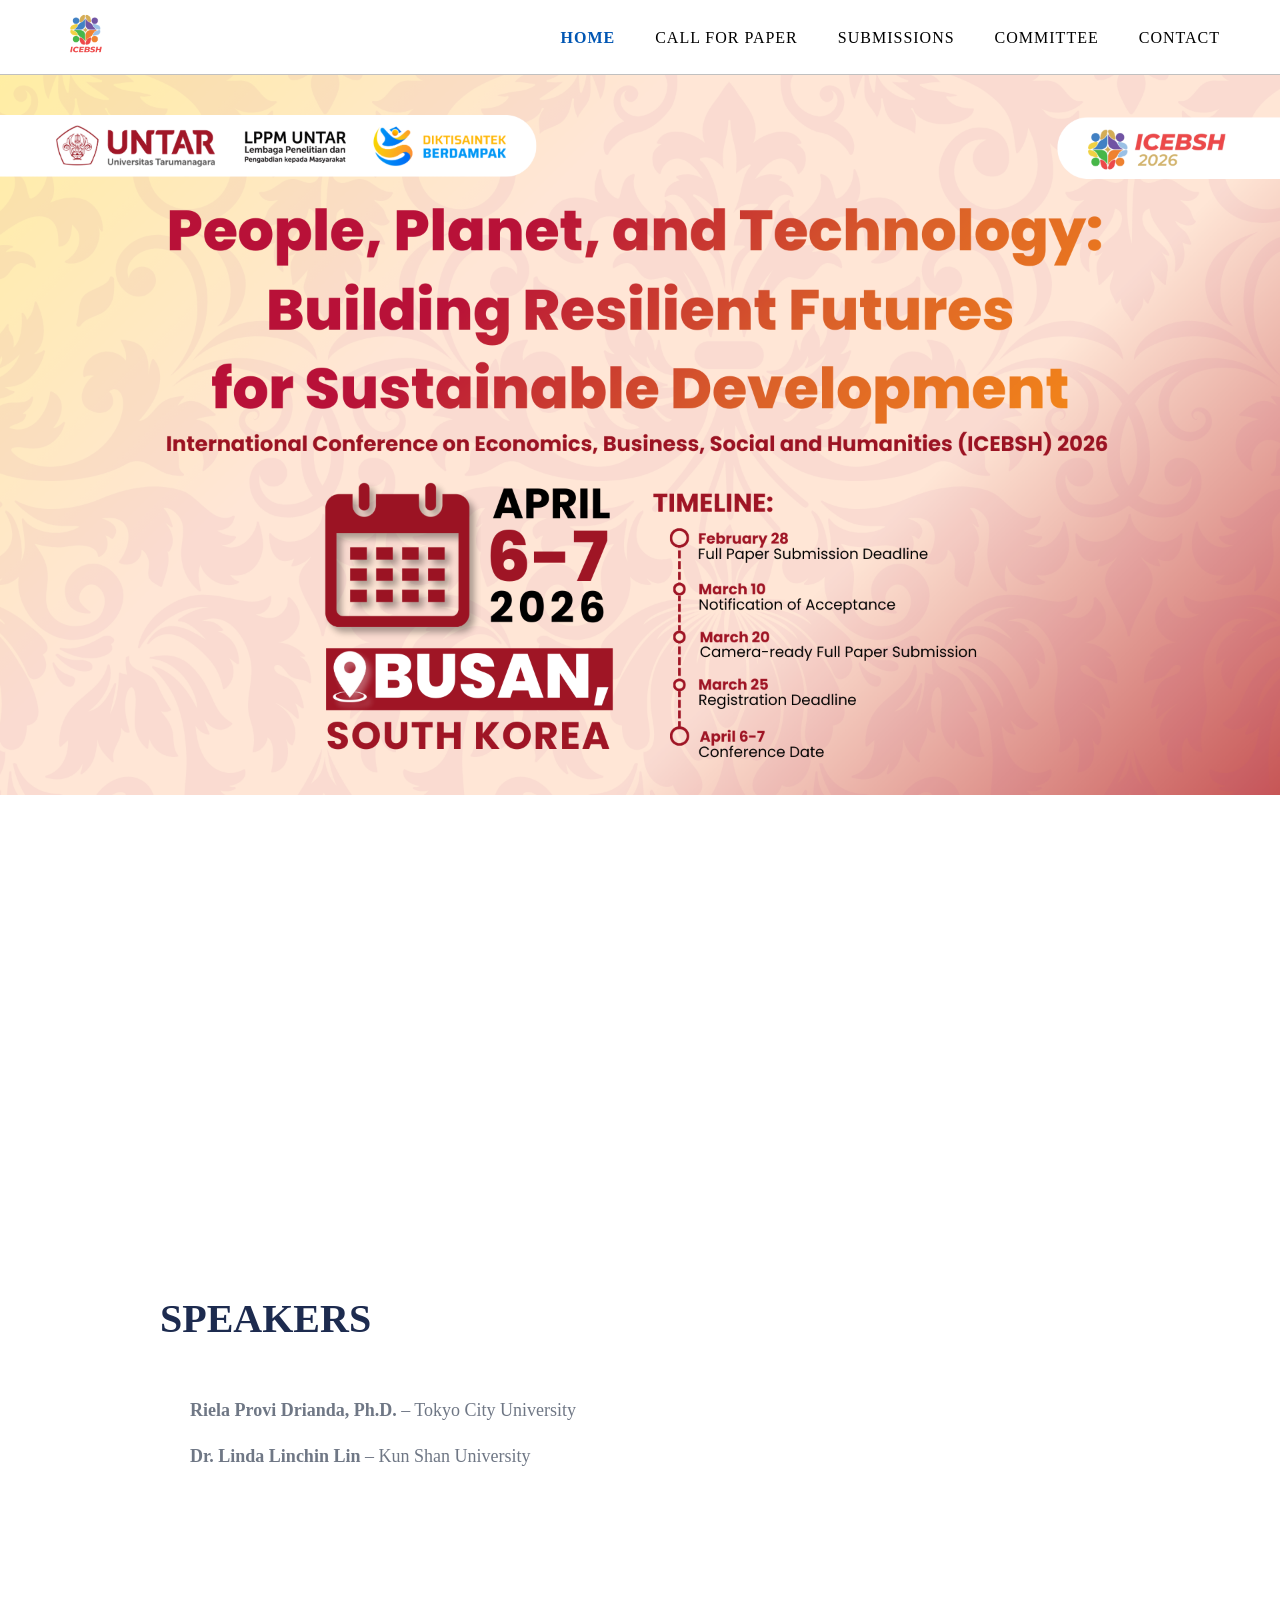
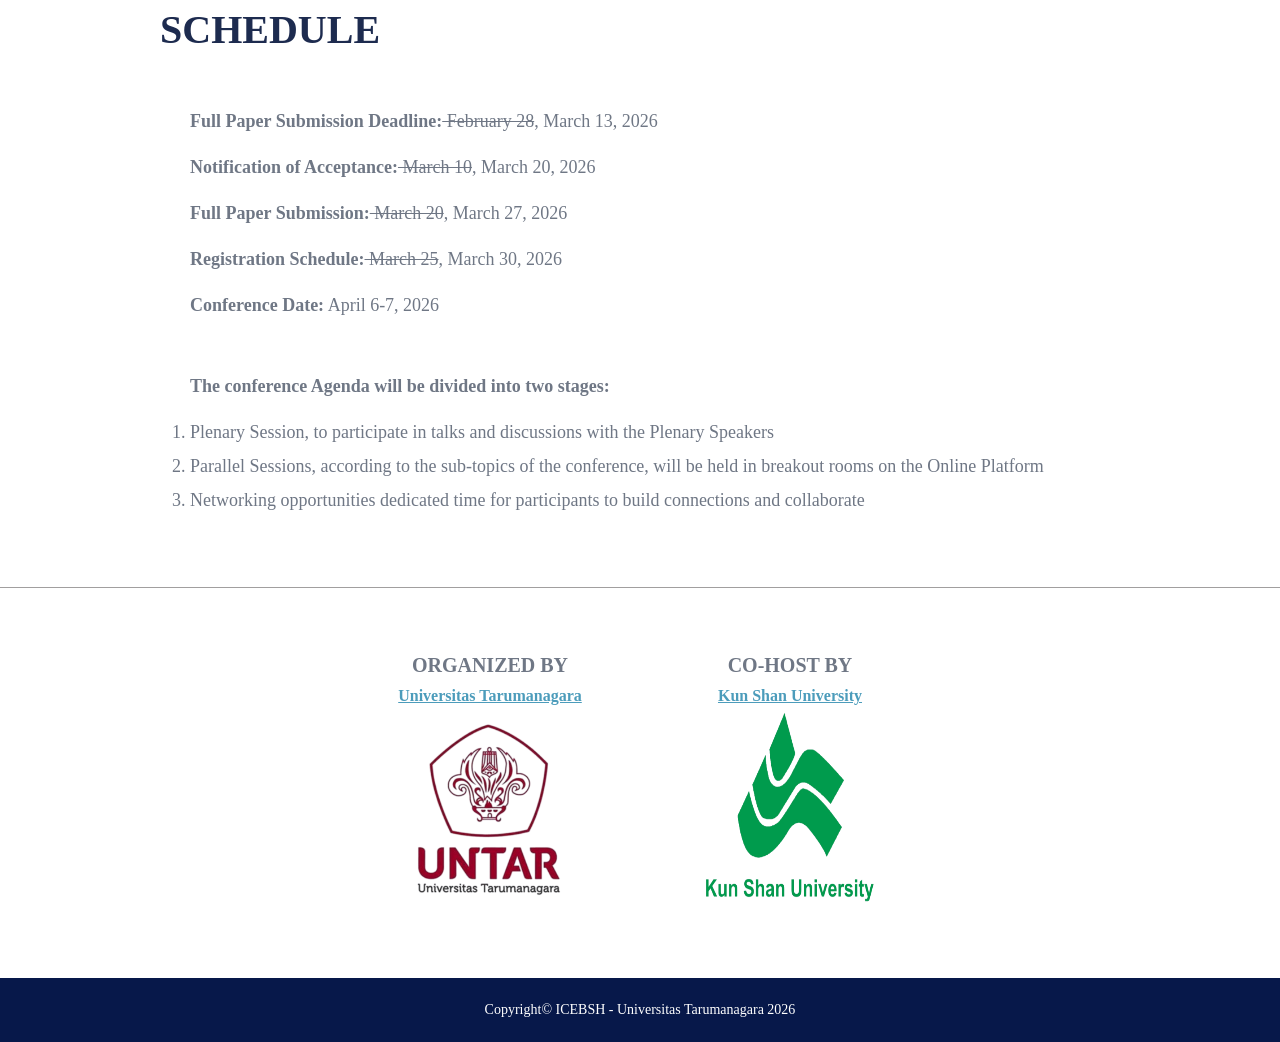
==== index.html @ 19577a78 "edit navbar" ====
<!DOCTYPE html>
<html lang="en">
<head>
    <meta charset="UTF-8">
    <title>ICEBSH 2026</title>
    <meta name="viewport" content="width=device-width, initial-scale=1.0">
    <link rel="stylesheet" href="style.css">
</head>

<body>

<header class="navbar">
    <div class="nav-container">
        <div class="logo">
            <a href="index.html">
                <img src="img/logoicebsh.png" alt="Logo">
            </a>
        </div>

        <div class="menu-toggle" id="menu-toggle">
            ☰
        </div>
        
         <nav>
            <ul class="nav-menu" id="nav-menu">
                <li class ="dropdown"><a href="index.html" class="active">HOME</a></li>
                <li><a href="callforpaper.html">CALL FOR PAPER</a></li>
                <li><a href="submissions.html">SUBMISSIONS</a></li>
                <li><a href="committee.html">COMMITTEE</a></li>
                <li><a href="contact.html">CONTACT</a></li>
            </ul>
        </nav>
    </div>
</header>

<section class="hero-banner">
    <img src="img/icebsh1.png" alt="ICEBSH Banner">
</section>

<div class="home-container">
<section class="home-section">
    <h1 class="home-title">SPEAKERS</h1>
    <div class="home-content">
        <p><strong>Riela Provi Drianda, Ph.D.</strong> – Tokyo City University</p>
        <p><strong>Dr. Linda Linchin Lin</strong> – Kun Shan University</p>
    </div>
</section>

<section class="home-section">
    <h1 class="home-title">SCHEDULE</h1>
    <div class="home-content">
        <p><strong>Full Paper Submission Deadline:</strong><del>  February 28</del>, March 13, 2026</p>
        <p><strong>Notification of Acceptance:</strong><del>  March 10</del>, March 20, 2026</p>
        <p><strong>Full Paper Submission:</strong><del>  March 20</del>, March 27, 2026</p>
        <p><strong>Registration Schedule:</strong><del>  March 25</del>, March 30, 2026</p>
        <p><strong>Conference Date:</strong> April 6-7, 2026</p>

        <br>
        <p><strong>The conference Agenda will be divided into two stages:</strong></p>
        <ol>
            <li>Plenary Session, to participate in talks and discussions with the Plenary Speakers</li>
            <li>Parallel Sessions, according to the sub-topics of the conference, will be held in breakout rooms on the Online Platform</li>
            <li>Networking opportunities dedicated time for participants to build connections and collaborate</li>
        </ol>
    </div>
</section>

<section class="partners">
    <div class="partner-item">
        <h3>ORGANIZED BY</h3>
        <p>
            <a href="https://untar.ac.id" target="_blank">
            Universitas Tarumanagara</a>
        </p>
        <img src="img/untar.png" alt="">
    </div>

    <div class="partner-item">
        <h3>CO-HOST BY</h3>
        <p>
            <a href="https://eng-www.ksu.edu.tw/" target="_blank">
            Kun Shan University</a>
        </p>
        <img src="img/kunshan.png" alt="">
    </div>
</section>
</div>

<script>
    const toggle = document.getElementById("menu-toggle");
    const menu = document.getElementById("nav-menu");

    toggle.addEventListener("click", function(){
        menu.classList.toggle("active");
    });
</script>

<footer>
    Copyright© <a href="index.html">ICEBSH</a> - Universitas Tarumanagara 2026
</footer>

</body> 
</html>
---- style.css ----
* {
    margin: 0;
    padding: 0;
    box-sizing: border-box;
}

body {
    font-family: 'Arial, Helvetica, sans-serif';
    line-height: 1.7;
    color: #222;
    min-height: 100vh;
}

/* NAVBAR */
.navbar {
    background: #ffffff;
    border-bottom: 1px solid #c0c0c0;
    position:flex;
    top:0;  
    z-index:1000;

}

.nav-container {
    display: flex;
    max-width: 1200px;
    margin: auto;
    padding: 8px 20px;
    justify-content: space-between;
    align-items: center;
}

.logo img {
    height: 50px; 
}

.nav-menu {
    list-style: none;
    display: flex;
    gap: 40px;
}

.nav-menu li a{
    font-family: 'Georgia, "Times New Roman", serif';
    text-decoration:none;
    color:#000;
    font-weight:500;
    font-size:16px;
    letter-spacing:1px;
    text-transform:none;
    padding:10px 0;
    display:block;
    transition:0.3s;
}

.nav-menu li.active{
    border-bottom:3px solid #0056b3;
}

.nav-menu li a.active{
    color:#0056b3;
    font-weight:750;
}

.nav-menu li:hover{
    border-bottom:3px solid #0056b3;
}

.nav-menu li a:hover{
    color:#0056b3;
}

.dropdown-menu{
    position:static;
    top:100%;
    left:0;
    background:white;
    list-style:none;
    flex-direction: column;
    padding:10px 0;
    min-width:180px;
    display:none;
    box-shadow:0 2px 10px rgba(0,0,0,0.1);
}

.dropdown-menu li{
    padding:8px 20px;
}

.dropdown-menu li a{
    color:#333;
}

.dropdown:hover .dropdown-menu{
    display:block;
}

/* Banner Home Page  */
.hero-banner {
    width: 100%;
    height: 130vh;         
    overflow-x: auto;           
    overflow-y: hidden;
    cursor: grab;
}

.hero-banner img {
    width: 100%;
    min-width: 1200px;              
    height: auto;
    object-fit: cover;          
    display: block;
}

.hero-banner.active {
    cursor: grabbing;
}

/* Page Banner */
.page-banner{
    width:100%;
    max-width:100%;
    overflow:hidden;
}

.page-banner img{
    width:100%;
    height:auto;
    display:block;
}

/* RESPONSIVE */

@media (max-width: 768px) {
    .hero-banner {
        height: 60vh;
    }

    .hero-banner img {
        min-width: 1000px;  
    }
}

/* HOME */
.home-section {
    padding: 60px 20px;
    max-width: 1000px;
    margin: auto;
    font-family: Georgia, "Times New Roman", serif;
    padding-top: 40px;
    padding-bottom: 40px;
}

.home-section h1 {
    font-family: Georgia, "Times New Roman", serif;
    font-size: 40px;
    margin-bottom: 0px;
    text-align: left;
    color: #1d2b4f;
    margin-bottom: 10px;
}

.home-section h2 {
    margin-top: 30px;
    margin-bottom: 15px;
    font-size: 20px;
    color: #003d80;
}

.home-link-highlight {
    color: #0056b3;
    font-weight: 600;
    text-decoration: none;
}

.home-link-highlight:hover {
    text-decoration: underline;
}

.home-content{
    background: #ffffff;
    padding: 30px;
    border-radius: 8px;
    color: #6f7785;
    font-size: 18px;
    line-height: 1.9;
}

.home-content p {
    margin-bottom: 12px;
}

.home-content ul {
    padding-left: 20px;
    margin-bottom: 20px;
}

.home-content ul li {
    margin-bottom: 8px;
}

.home-content-box ol {
    padding-left: 25px;
    margin-top: 10px;
}

.home-content-box ol li {
    margin-bottom: 8px;
}

/* ===== PARTNERS ===== */
.partners {
    border-top: #a19f9f solid 1px;
    display: flex;
    justify-content: center;
    gap: 100px;
    padding: 60px 20px;
    background: #ffffff;
    flex-wrap: wrap;
}

.partner-item {
    text-align: center;
}

.partner-item h3 {
    font-size: 20px;
    color: #6f7785;
}
.partner-item a {
    margin-bottom: 5px;
    font-size: 16px;
    font-weight: bold;
    color: #4c9cbb;
}
.partner-item img {
    width: 200px;
    height: 200px;
}

/* CALL FOR PAPER */
.cfp-container{
    max-width:900px;
    margin:120px auto 80px auto;
    font-family: Georgia, "Times New Roman", serif;
}

.cfp-title{
    text-align:left;
    font-size:26px;
    color:#1d2b4f;
    font-weight:bold;
    margin-bottom:10px;
}

.cfp-content{
    color:#6f7785;
    font-size:18px;
    line-height:1.9;
}

.cfp-section{
    margin-top:40px;
    font-size:20px;
    color: #6f7785;
}

.cfp-content ul{
    margin-top:10px;
    margin-bottom:30px;
    padding-left:30px;
}

.cfp-content li{
    margin-bottom:10px;
}

/* ===== SUBMISSION ===== */

.submission-container{
    max-width: 1000px;
    margin: 120px auto 80px auto;
    padding: 40px;
    font-family: Georgia, "Times New Roman", serif;
}

.submission-title{
    text-align: left;
    font-size: 40px;
    margin-bottom: 40px;
}

.submission-content{
    color: #6f7785;
    line-height: 1.8;
    font-size: 18px;
}

.submission-section{
    font-weight: bold;
    font-size: 20px;
    margin-top: 40px;
}

.submission-content ul{
    margin-top: 10px;
    padding-left: 20px;
}

.submission-content li{
    margin-bottom: 10px;
}

.link-highlight{
    color: #0066cc;
    font-weight: bold;
    text-decoration: none;
}

.link-highlight:hover{
    text-decoration: underline;
}

/* COMMITTEE */
.committee-container{
max-width: 1100px;
margin: 120px auto 80px auto;
padding: 40px;
font-family: Georgia, "Times New Roman", serif;
}

.committee-title-main{
text-align: left;
font-size: 40px;
margin-bottom: 40px;
}

.committee-content{
font-size: 18px;
line-height: 1.8;
color: #6f7785;
}

.committee-section{
font-size: 22px;
font-weight: bold;
margin-top: 40px;
margin-bottom: 20px;
}

.committee-row{
display: grid;
grid-template-columns: 220px 20px auto;
margin-bottom: 15px;
}

.committee-role{
font-weight: bold;
}

.committee-names{
line-height: 1.7;
}

.scientific-list{
margin-top: 10px;
padding-left: 20px;
}

.scientific-list li{
margin-bottom: 6px;
}

/* CONTACT */
.contact-section{
    padding:60px 20px;
    max-width:1000px;
    margin:120px auto 80px auto;
    min-height:70vh;
    font-size: 18px;
    font-family: Georgia, "Times New Roman", serif;
    color: #6f7785;
}

.contact-section h1{
    text-align:left;
    font-size:40px;
    color:#1d2b4f;
}

.contact-box {
    background: #ffffff;
    padding: 30px;
    border-radius: 8px;
    text-align: left;
}

.contact-box p {
    margin-bottom: 10px;
}

.contact-email {
    font-weight: bold;
    color: #0056b3;
}

.contact-page{
    min-height:calc(100vh - 160px);
}   

/* FOOTER */
footer {
    background: #07184a;
    color: #fff;
    text-align: center;
    padding: 20px;
    font-size:14px;
}

footer a{
    color: inherit;
    text-decoration: none;
    font-weight: 500;
}

footer a:hover{
    text-decoration: underline;
}

/* =====RESPONSIVE */
.menu-toggle{
    display:none;
    font-size:28px;
    cursor:pointer;
}

@media (max-width:768px){

    .menu-toggle{
        display:block;
    }

    .nav-menu{
        position:absolute;
        top:70px;
        right:0;
        background:white;
        width:100%;
        flex-direction:column;
        align-items:center;
        display:none;
        padding:20px 0;
    }

    .nav-menu.active{
        display:flex;
    }

    .dropdown-menu{
        position:static;
        box-shadow:none;
    }

}
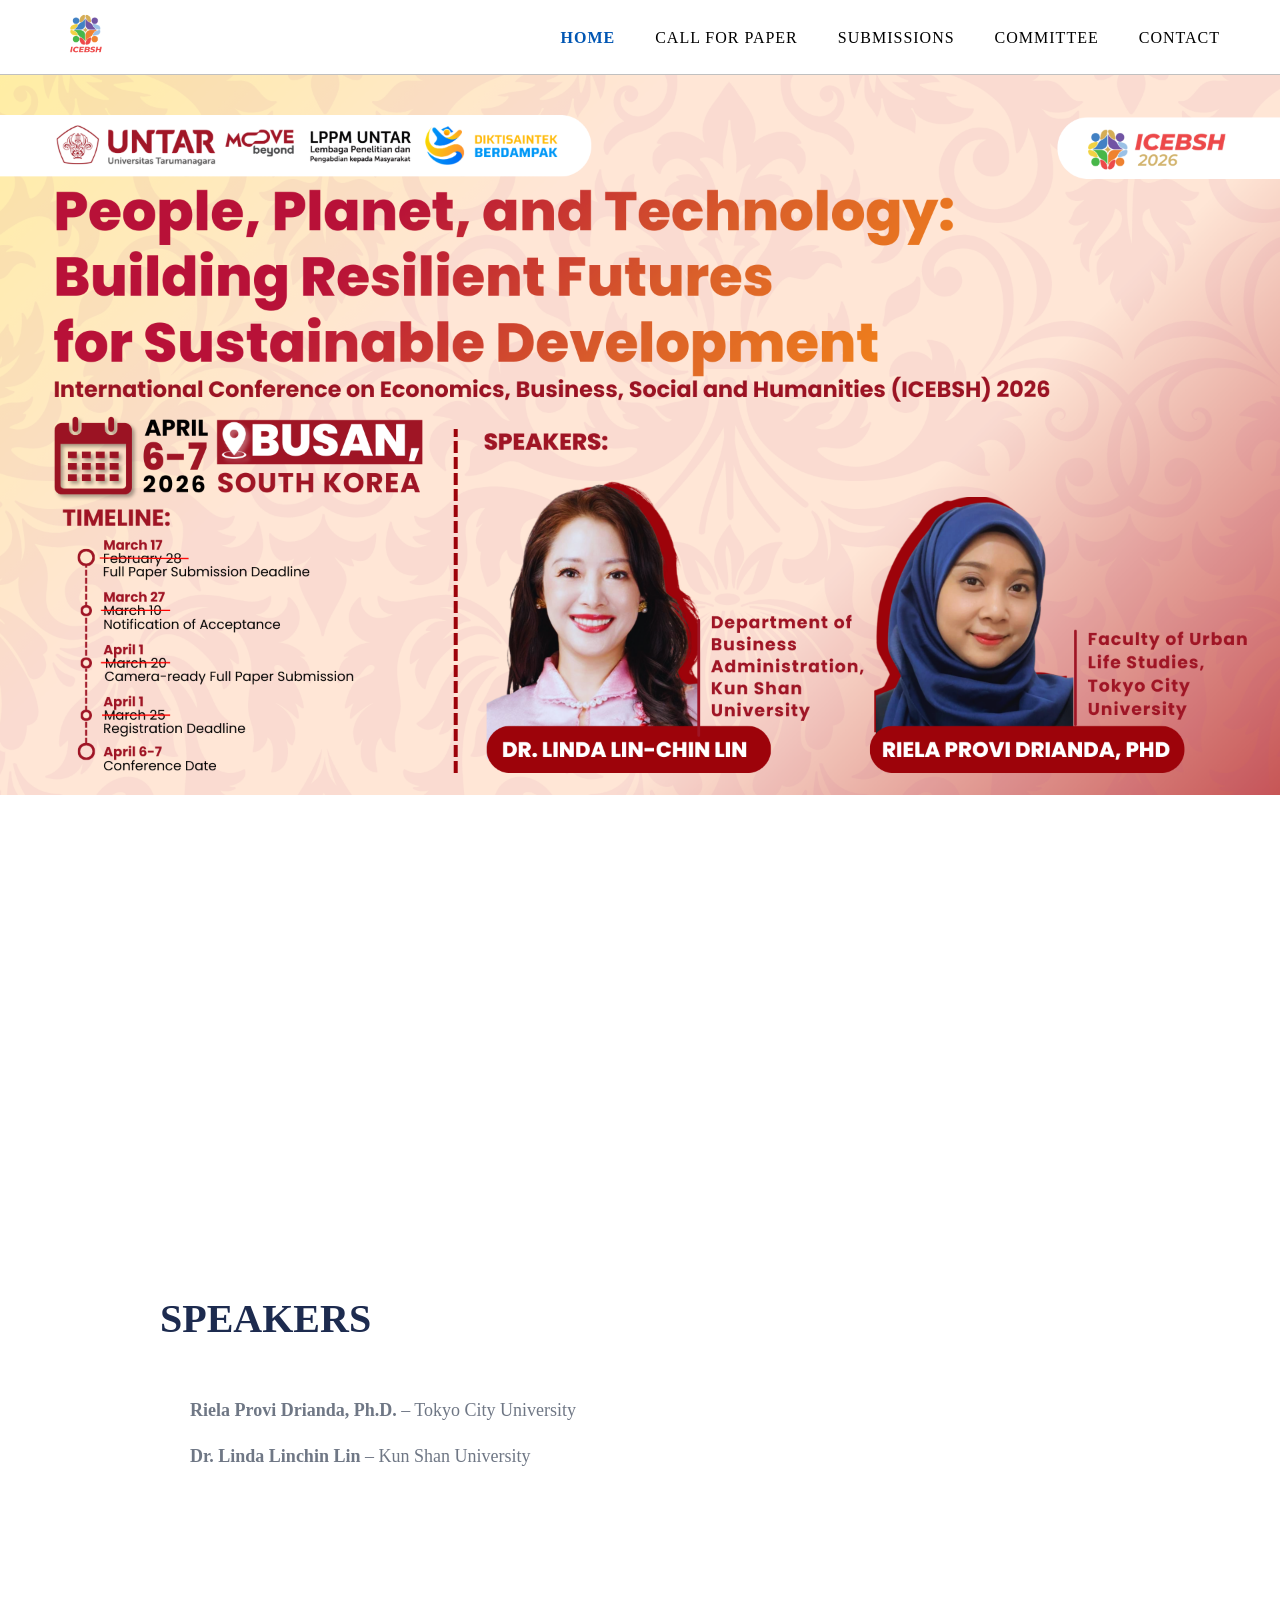
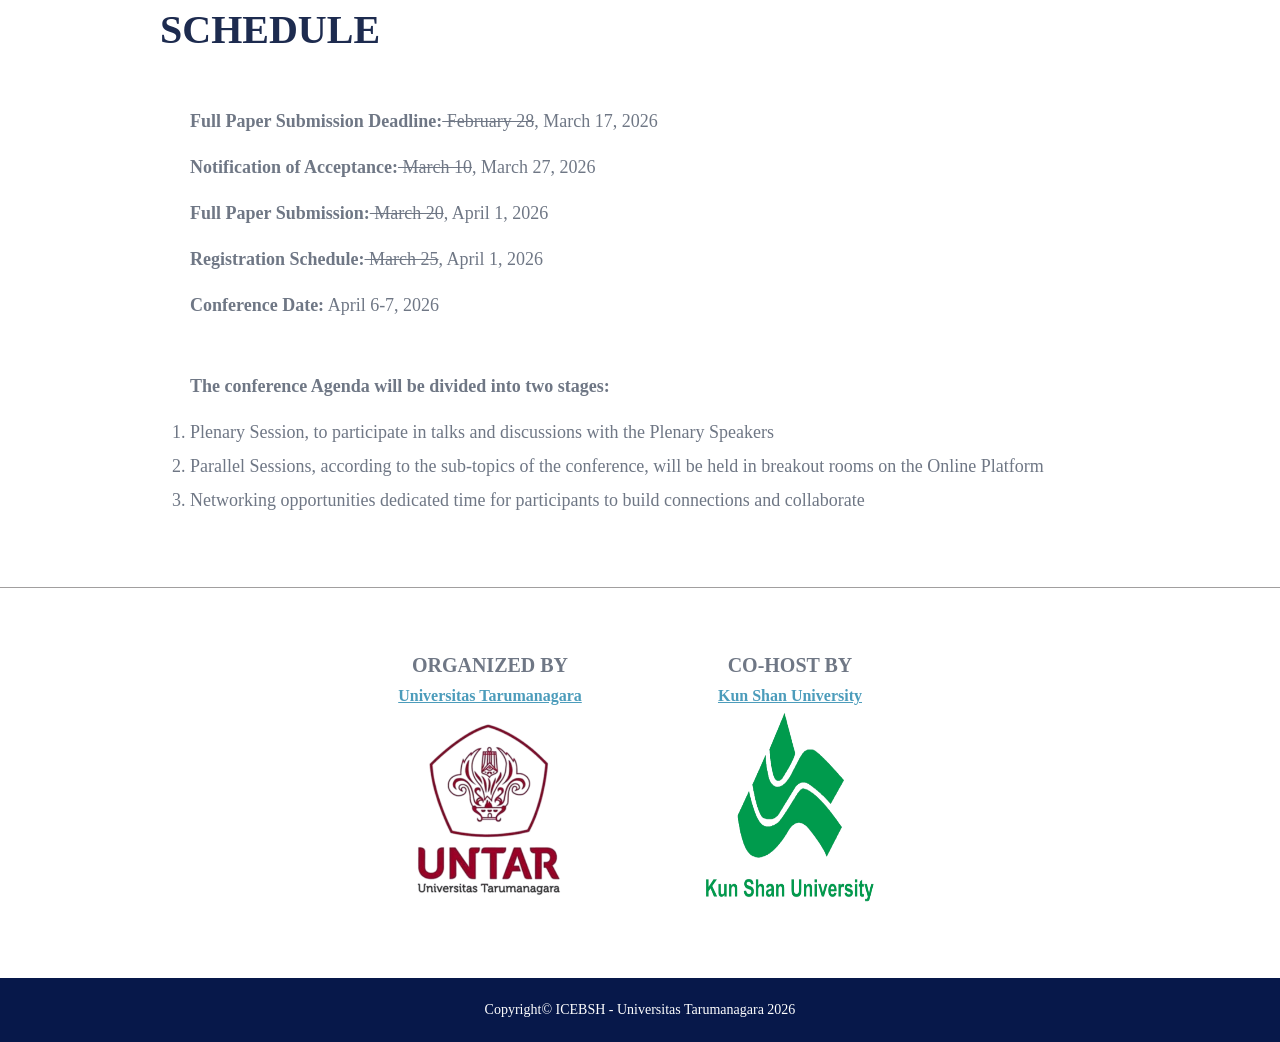
==== commit 576ce2a7: "ganti schedule" ====
--- a/index.html
+++ b/index.html
@@ -49,10 +49,10 @@
 <section class="home-section">
     <h1 class="home-title">SCHEDULE</h1>
     <div class="home-content">
-        <p><strong>Full Paper Submission Deadline:</strong><del>  February 28</del>, March 13, 2026</p>
-        <p><strong>Notification of Acceptance:</strong><del>  March 10</del>, March 20, 2026</p>
-        <p><strong>Full Paper Submission:</strong><del>  March 20</del>, March 27, 2026</p>
-        <p><strong>Registration Schedule:</strong><del>  March 25</del>, March 30, 2026</p>
+        <p><strong>Full Paper Submission Deadline:</strong><del>  February 28</del>, March 17, 2026</p>
+        <p><strong>Notification of Acceptance:</strong><del>  March 10</del>, March 27, 2026</p>
+        <p><strong>Full Paper Submission:</strong><del>  March 20</del>, April 1, 2026</p>
+        <p><strong>Registration Schedule:</strong><del>  March 25</del>, April 1, 2026</p>
         <p><strong>Conference Date:</strong> April 6-7, 2026</p>
 
         <br>
--- a/style.css
+++ b/style.css
@@ -256,7 +256,7 @@
 .cfp-content{
     color:#6f7785;
     font-size:18px;
-    line-height:1.9;
+    line-height:1;
 }
 
 .cfp-section{
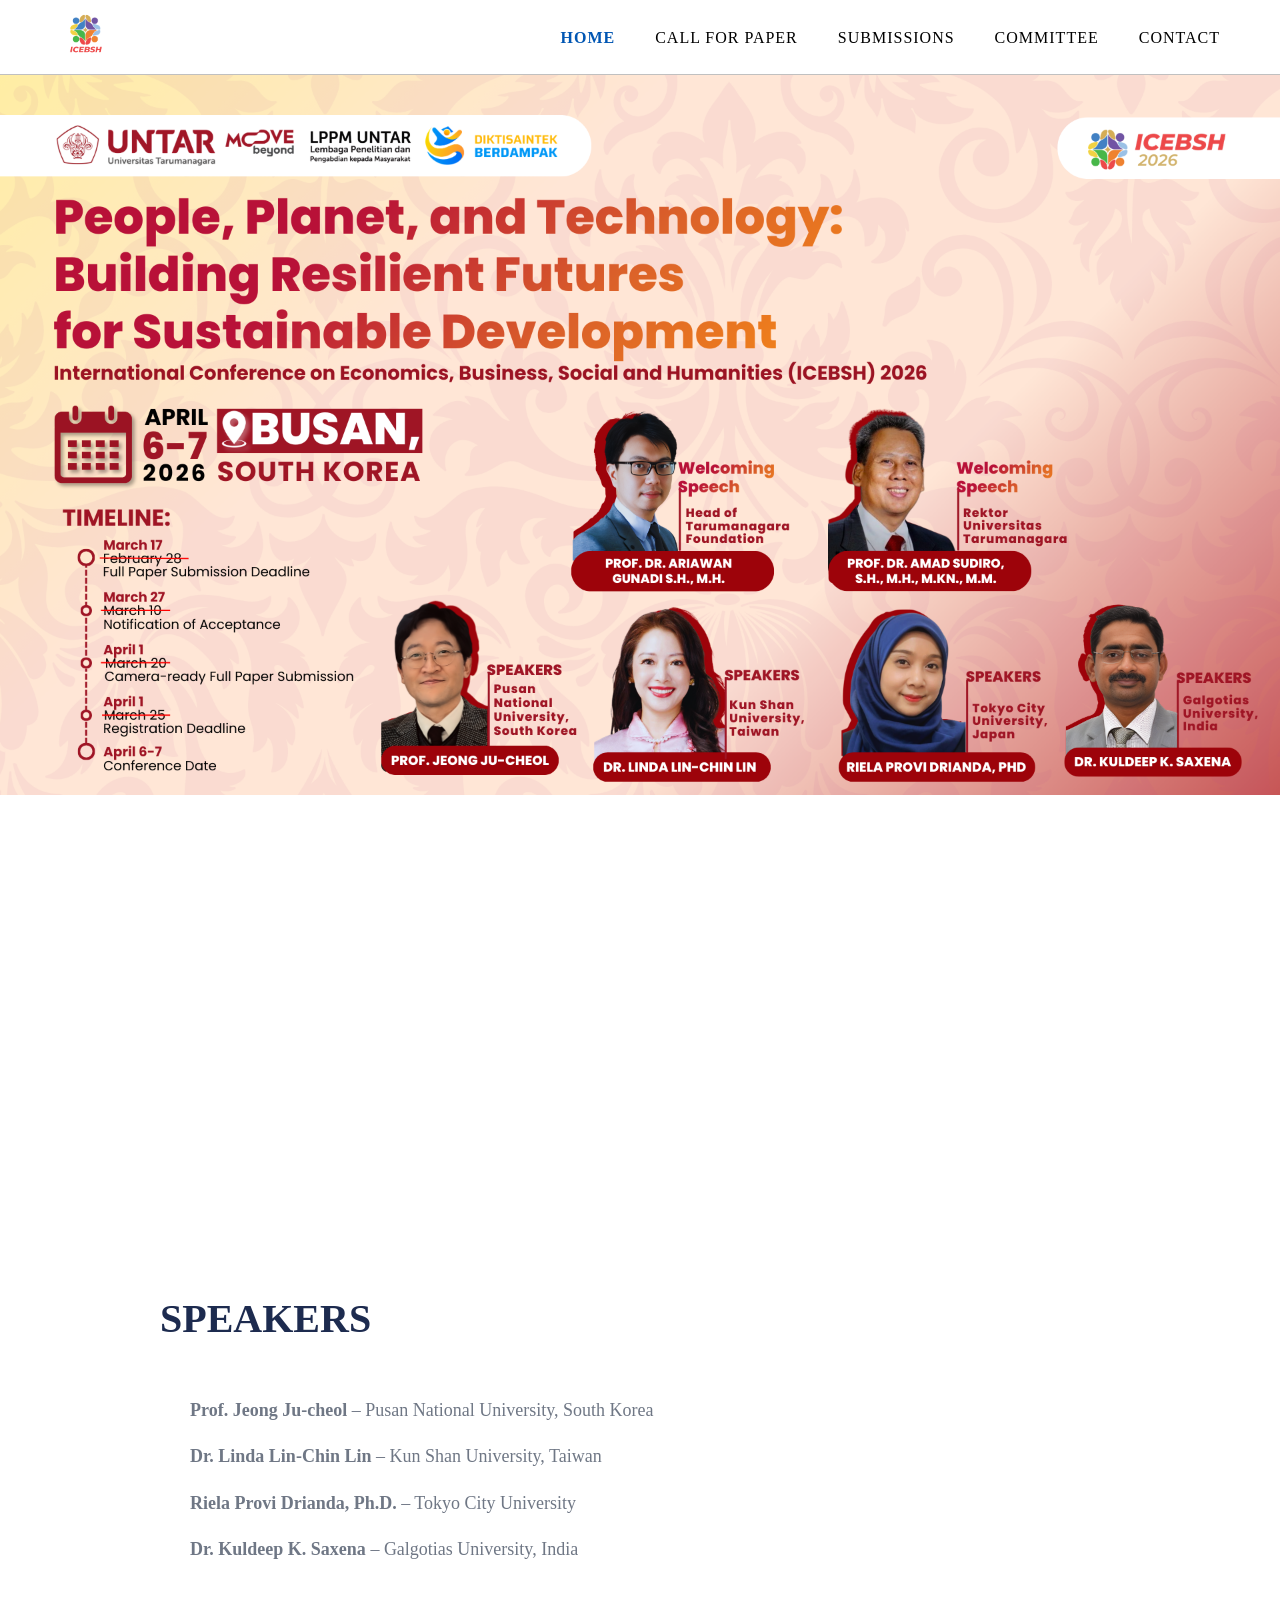
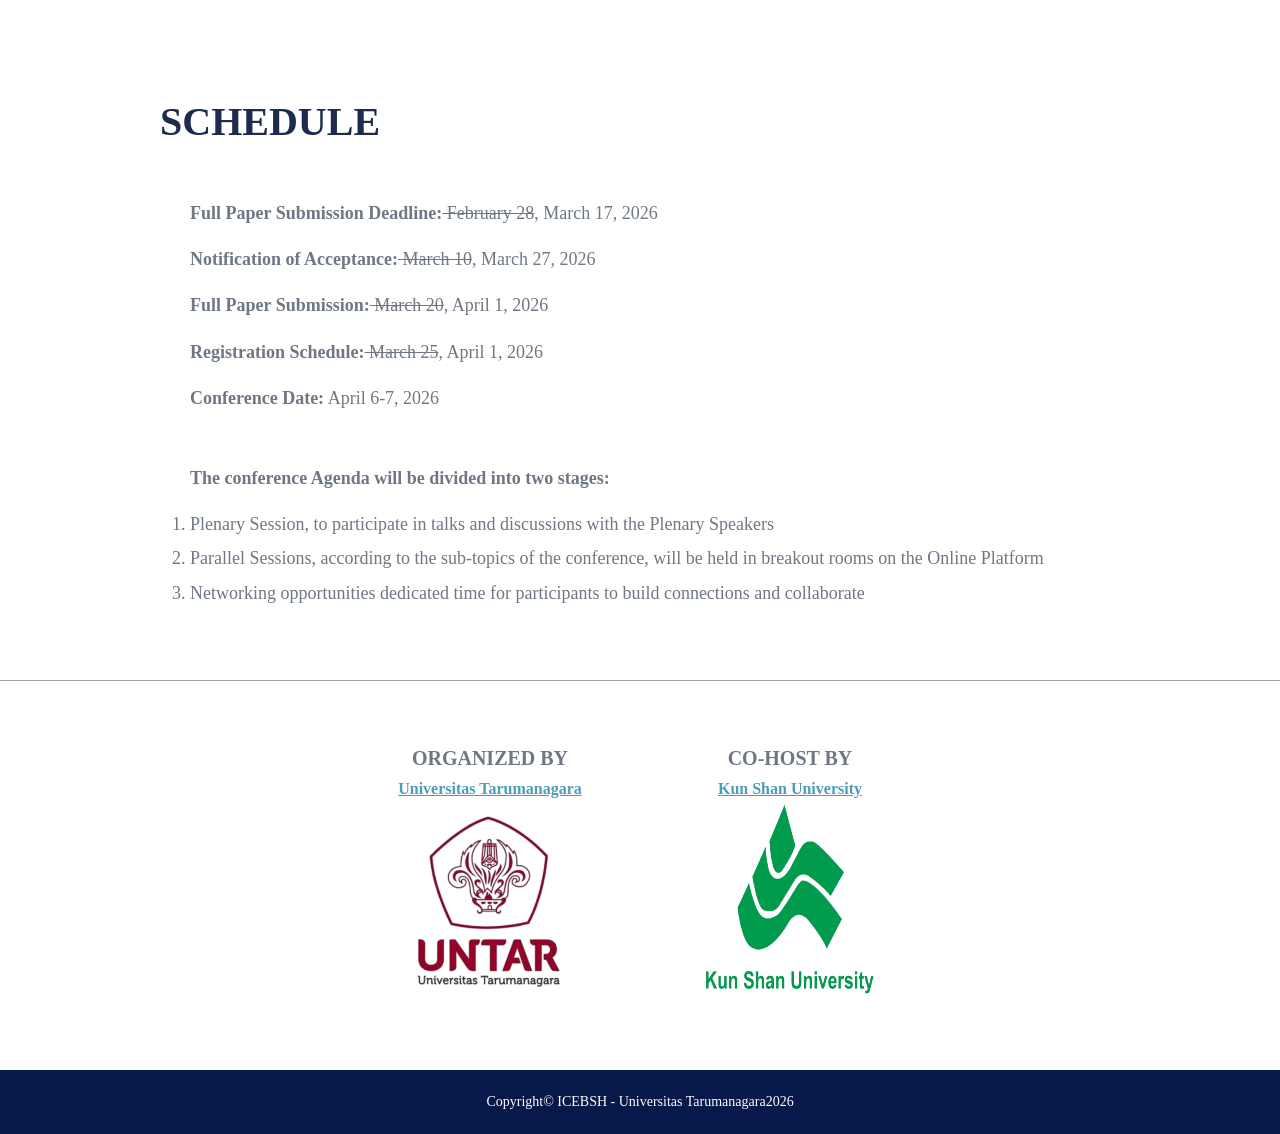
==== commit 08d4de05: "update banner & logo head" ====
--- a/index.html
+++ b/index.html
@@ -4,6 +4,7 @@
     <meta charset="UTF-8">
     <title>ICEBSH 2026</title>
     <meta name="viewport" content="width=device-width, initial-scale=1.0">
+    <link rel="icon" type="image/png" href="img/logoicebsh.png">
     <link rel="stylesheet" href="style.css">
 </head>
 
@@ -41,8 +42,10 @@
 <section class="home-section">
     <h1 class="home-title">SPEAKERS</h1>
     <div class="home-content">
+        <p><strong>Prof. Jeong Ju-cheol</strong> – Pusan National University, South Korea</p>
+        <p><strong>Dr. Linda Lin-Chin Lin</strong> – Kun Shan University, Taiwan</p>
         <p><strong>Riela Provi Drianda, Ph.D.</strong> – Tokyo City University</p>
-        <p><strong>Dr. Linda Linchin Lin</strong> – Kun Shan University</p>
+        <p><strong>Dr. Kuldeep K. Saxena</strong> – Galgotias University, India</p>
     </div>
 </section>
 
@@ -96,7 +99,7 @@
 </script>
 
 <footer>
-    Copyright© <a href="index.html">ICEBSH</a> - Universitas Tarumanagara 2026
+    Copyright© <a href="index.html">ICEBSH - Universitas Tarumanagara</a>2026
 </footer>
 
 </body> 
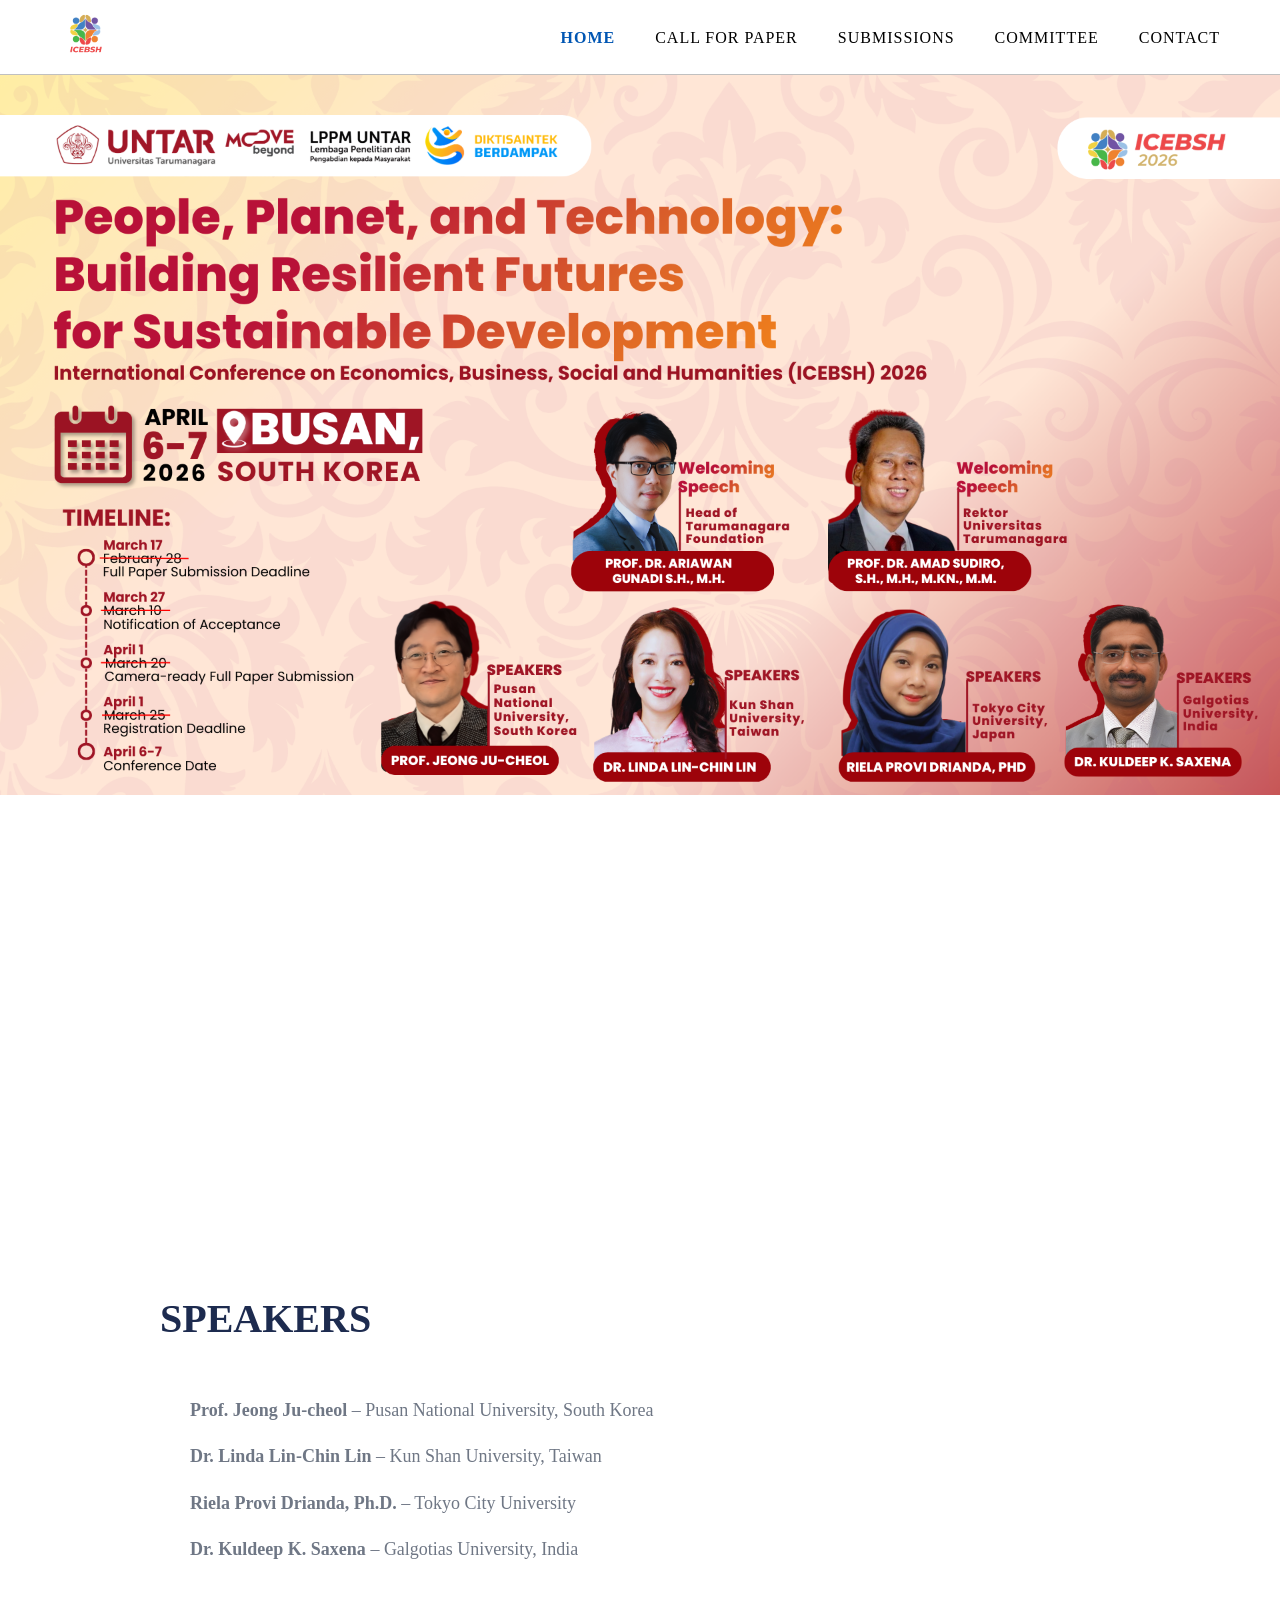
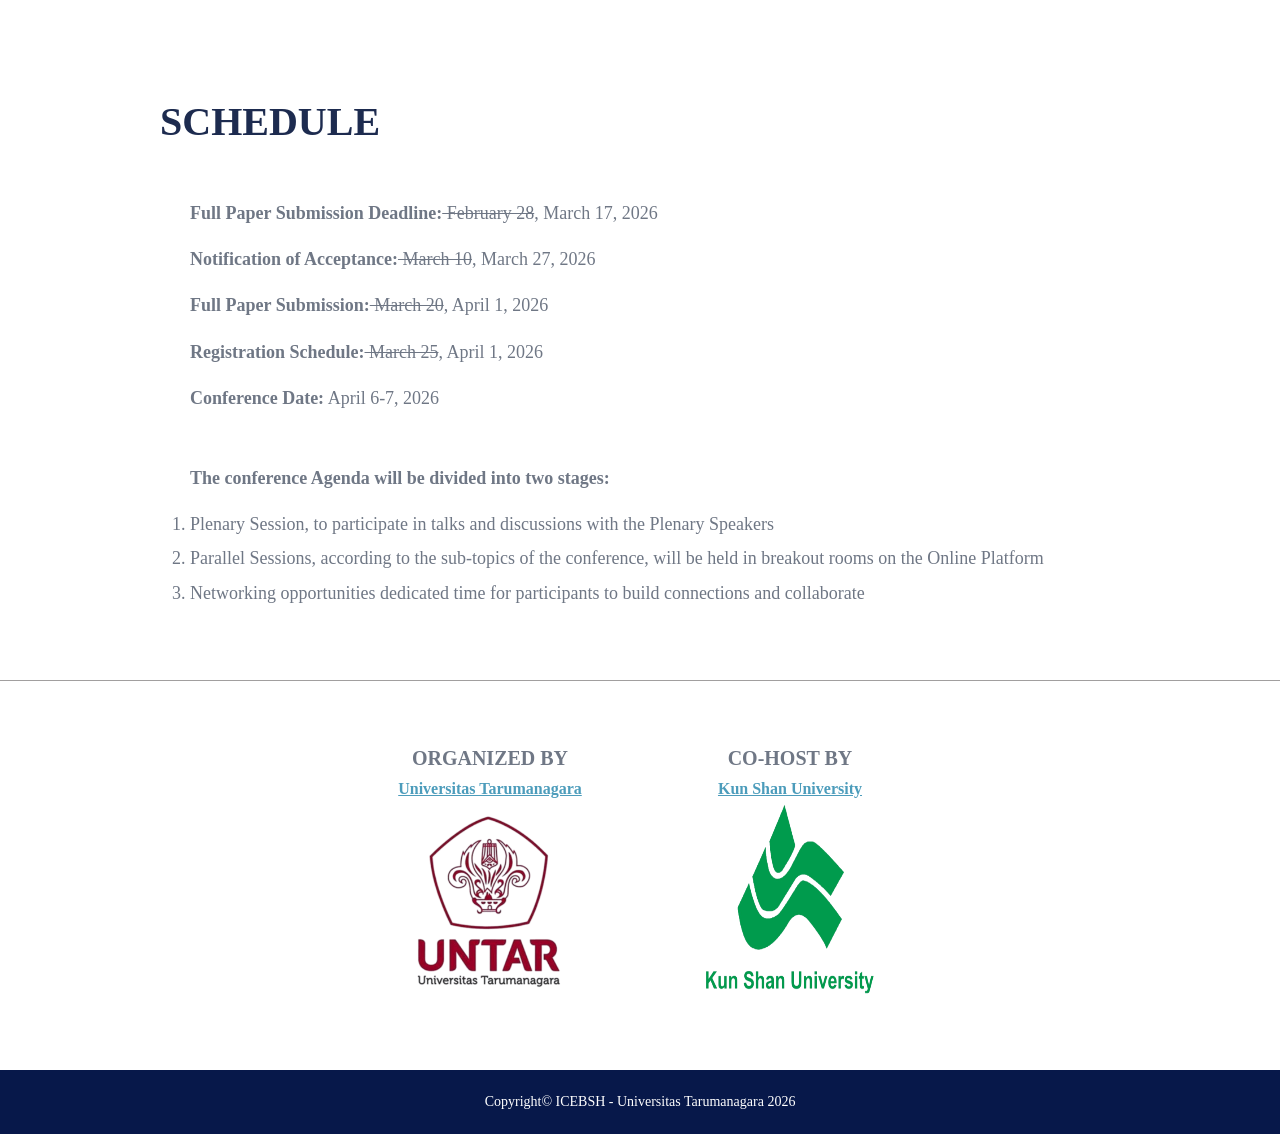
==== commit bf0b19bc: "update banner & logo" ====
--- a/index.html
+++ b/index.html
@@ -99,7 +99,7 @@
 </script>
 
 <footer>
-    Copyright© <a href="index.html">ICEBSH - Universitas Tarumanagara</a>2026
+    Copyright© <a href="index.html">ICEBSH - Universitas Tarumanagara</a> 2026
 </footer>
 
 </body> 
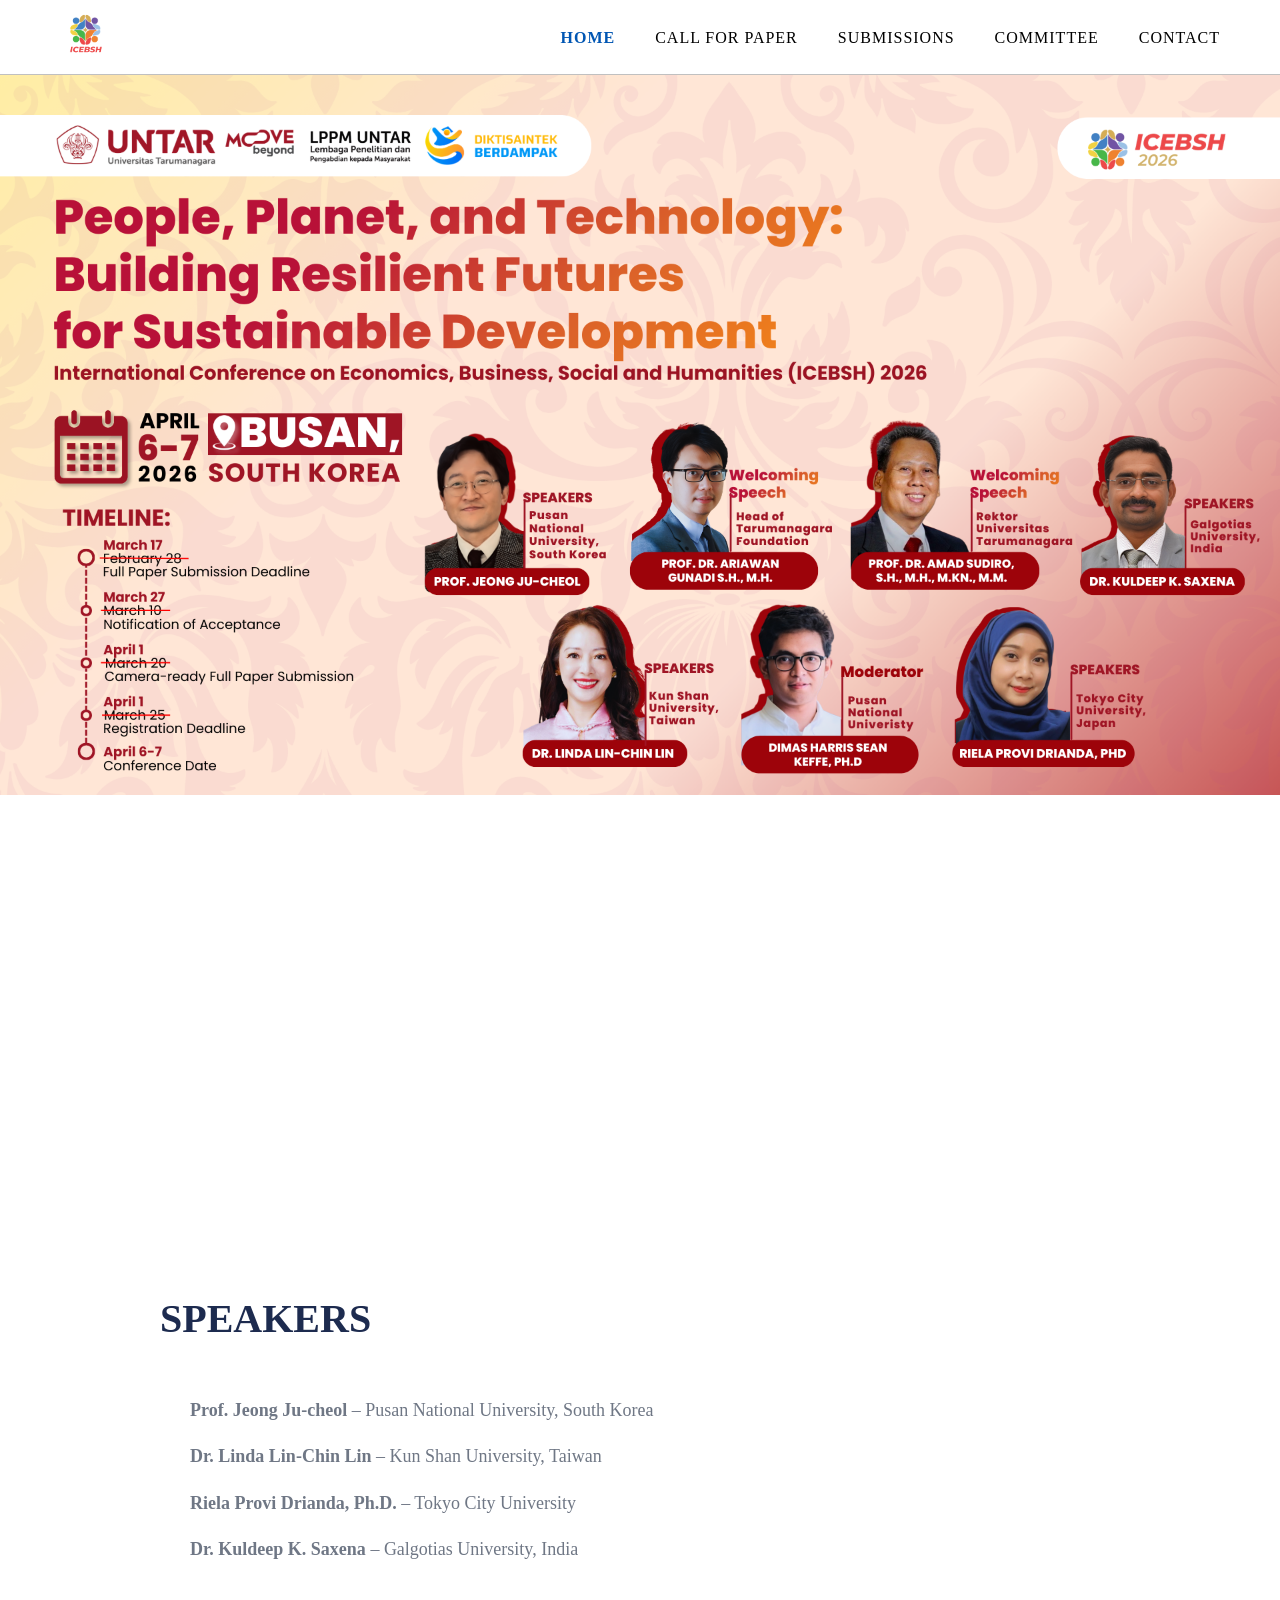
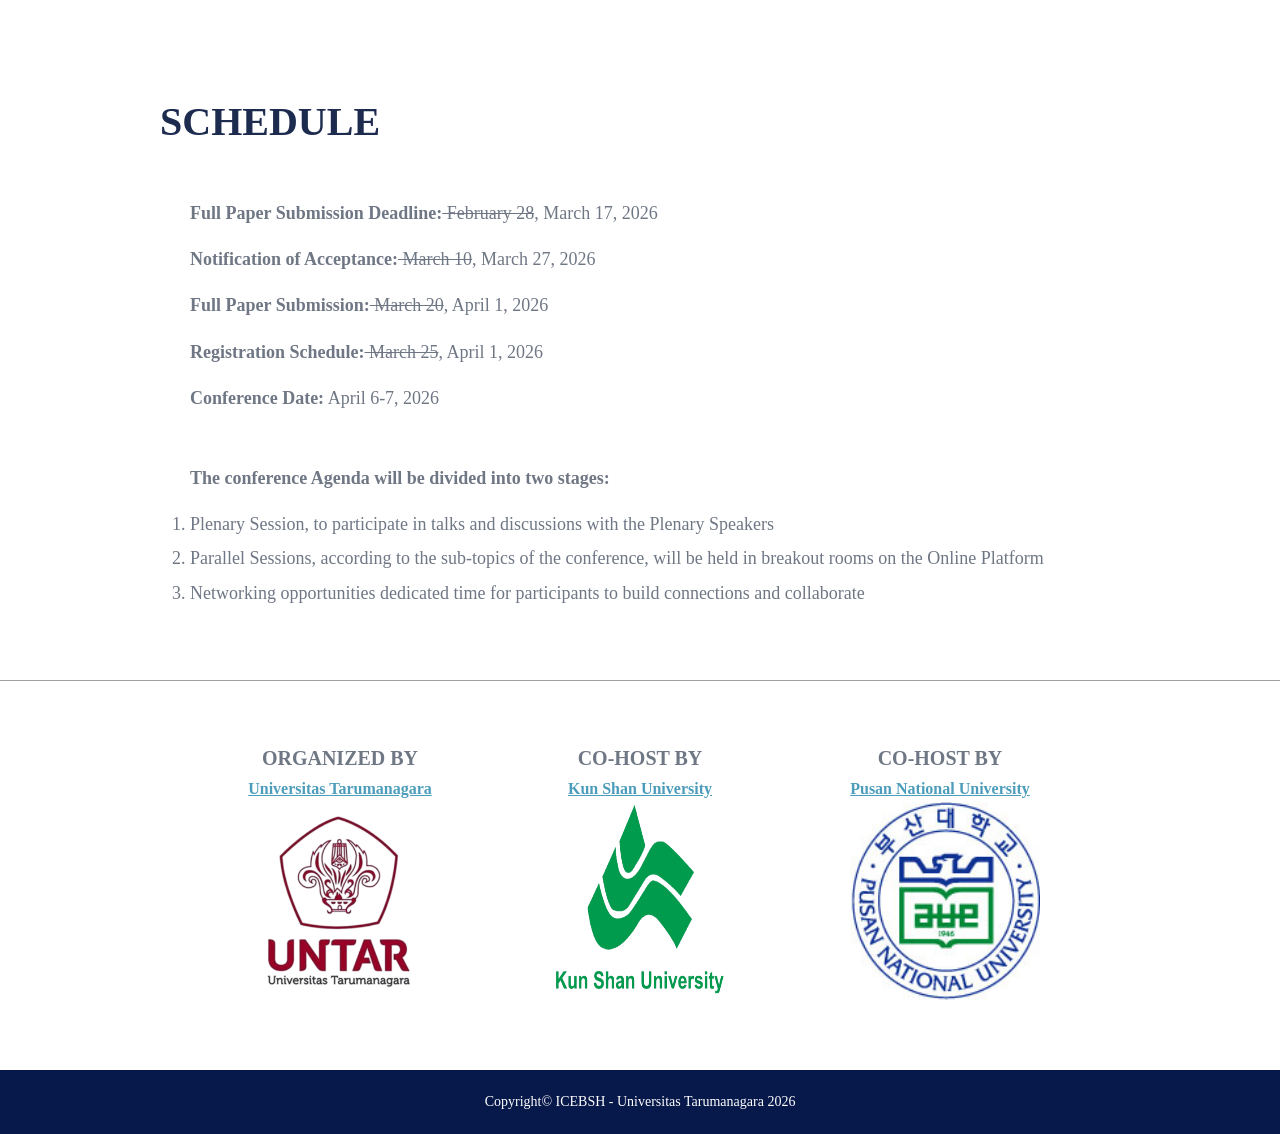
==== commit 121cea93: "add speaker + co-host" ====
--- a/index.html
+++ b/index.html
@@ -86,6 +86,15 @@
         </p>
         <img src="img/kunshan.png" alt="">
     </div>
+    
+    <div class="partner-item">
+        <h3>CO-HOST BY</h3>
+        <p>
+            <a href="https://www.pusan.ac.kr/eng/Main.do" target="_blank">
+            Pusan National University</a>
+        </p>
+        <img src="img/pusan.jpeg" alt="">
+    </div>
 </section>
 </div>
 
--- a/style.css
+++ b/style.css
@@ -15,7 +15,7 @@
 .navbar {
     background: #ffffff;
     border-bottom: 1px solid #c0c0c0;
-    position:flex;
+    position:sticky;
     top:0;  
     z-index:1000;
 
@@ -98,47 +98,54 @@
 /* Banner Home Page  */
 .hero-banner {
     width: 100%;
+    height: auto;         
+    overflow: hidden;          
+    cursor: default;
+}
+
+.hero-banner img {
+    width: 100%;            
+    height: auto;
+    object-fit: contain;          
+    display: block;
+}
+
+.hero-banner.active {
+    cursor: grabbing;
+}
+
+/* Page Banner */
+.page-banner{
+    width:100%;
+    max-width:100%;
+    height: auto;
+    overflow:hidden;
+}
+
+.page-banner img{
+    width:100%;
+    height:auto;
+    display:block;
+}
+
+/* Home Page Banner */
+.hero-banner {
+    width: 100%;
     height: 130vh;         
-    overflow-x: auto;           
-    overflow-y: hidden;
-    cursor: grab;
+    overflow: hidden;
+    cursor: default;
 }
 
 .hero-banner img {
     width: 100%;
     min-width: 1200px;              
     height: auto;
-    object-fit: cover;          
+    object-fit: contain;          
     display: block;
 }
 
 .hero-banner.active {
     cursor: grabbing;
-}
-
-/* Page Banner */
-.page-banner{
-    width:100%;
-    max-width:100%;
-    overflow:hidden;
-}
-
-.page-banner img{
-    width:100%;
-    height:auto;
-    display:block;
-}
-
-/* RESPONSIVE */
-
-@media (max-width: 768px) {
-    .hero-banner {
-        height: 60vh;
-    }
-
-    .hero-banner img {
-        min-width: 1000px;  
-    }
 }
 
 /* HOME */
